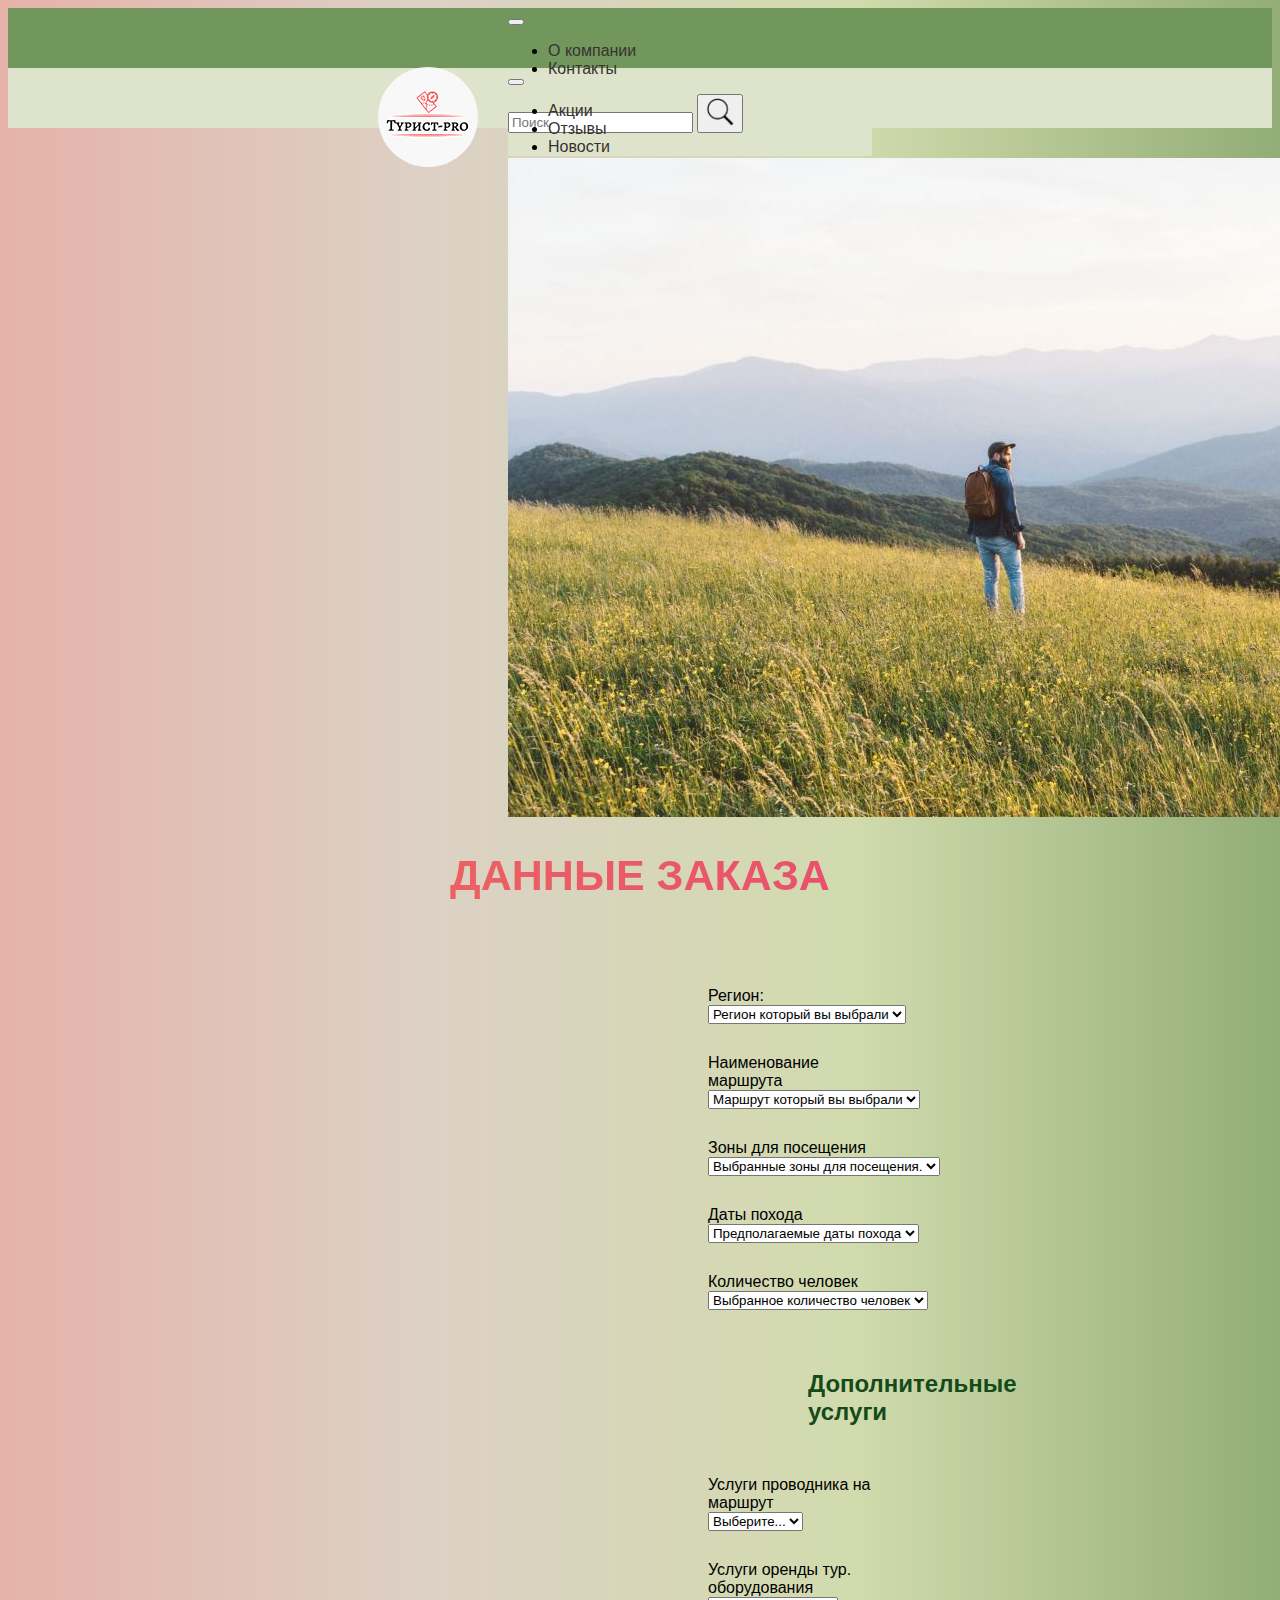
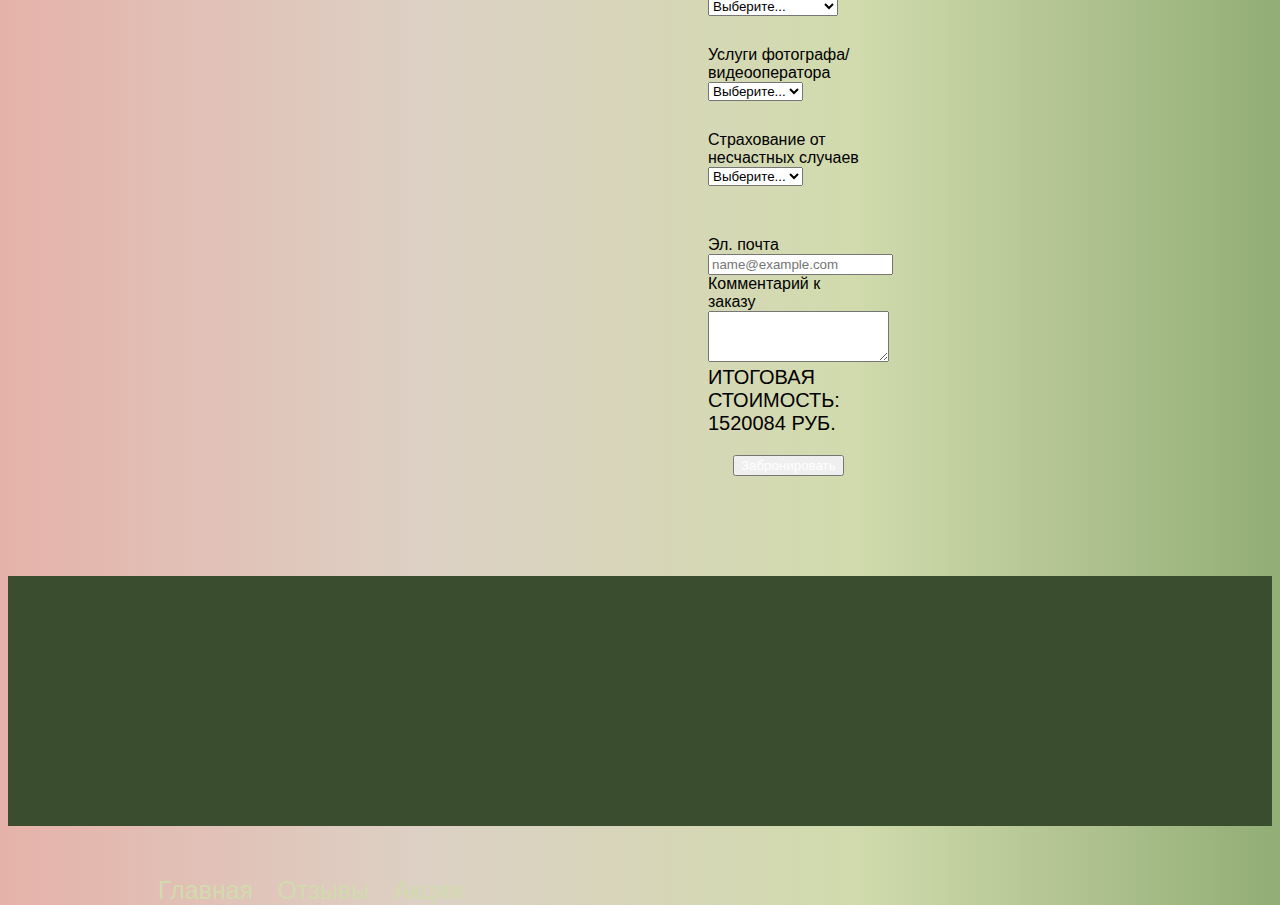
==== booking.html @ e1abac72 "Add files via upload" ====
<!DOCTYPE html>
<html lang="en">

<head>
    <meta charset="UTF-8">
    <meta http-equiv="X-UA-Compatible" content="IE=edge">
    <meta name="viewport" content="width=device-width, initial-scale=1.0">
    <link href="https://cdn.jsdelivr.net/npm/bootstrap@5.2.3/dist/css/bootstrap.min.css" rel="stylesheet"
        integrity="sha384-rbsA2VBKQhggwzxH7pPCaAqO46MgnOM80zW1RWuH61DGLwZJEdK2Kadq2F9CUG65" crossorigin="anonymous">
    <link rel="stylesheet" href="css/style.css">
    <link rel="stylesheet" href="js.js">
    <title>Document</title>
</head>

<body>

    <div class="header">

        <div class="wrapper">
            <div class="topline__content">
                <nav class="navbar navbar-expand-lg">
                    <div class="container-fluid">
                        <button class="navbar-toggler" type="button" data-bs-toggle="collapse"
                            data-bs-target="#navbarSupportedContent" aria-controls="navbarSupportedContent"
                            aria-expanded="false" aria-label="Toggle navigation">
                            <span class="navbar-toggler-icon"></span>
                        </button>
                        <div class="collapse navbar-collapse" id="navbarSupportedContent">
                            <ul class="navbar-nav me-auto mb-2 mb-lg-0">
                                <li class="nav-item dropdown">
                                    <a class="nav-link  text-white" href="#" role="button" data-bs-toggle="dropdown"
                                        aria-expanded="false">О компании</a>

                                </li>
                                <li class="nav-item">
                                    <a class="nav-link active text-white" aria-current="page" href="#">Контакты</a>
                                </li>
                            </ul>
                            <form class="d-flex" role="search">
                                <input class="form-control me-2" type="search" placeholder="Поиск" aria-label="Search">
                                <button class="btn btn-light text-white" type="submit"><img src="img/search--v4.png"
                                        alt="" width="30px"></button>
                            </form>

                        </div>
                    </div>
                </nav>
            </div>
        </div>
    </div>

    <div class="header2">
        <div class="wrapper">
            <nav class="navbar navbar-expand-lg bg-green">
                <div class="container-fluid">
                    <button class="navbar-toggler" type="button" data-bs-toggle="collapse" data-bs-target="#navbarNav"
                        aria-controls="navbarNav" aria-expanded="false" aria-label="Toggle navigation">
                        <span class="navbar-toggler-icon"></span>
                    </button>
                    <div class="collapse navbar-collapse" id="navbarNav">
                        <ul class="navbar-nav">

                            <li class="nav-item">
                                <a class="nav-link" href="#">Акции</a>
                            </li>
                            <li class="nav-item">
                                <a class="nav-link" href="#">Отзывы</a>
                            </li>
                            <li class="nav-item">
                                <a class="nav-link ">Новости</a>
                            </li>
                        </ul>
                    </div>
                </div>
            </nav>
        </div>
        <div class="logo"></div>
    </div>
    <div class="wrapper"></div>
    <div class="cart wrapper">

        <img src="./img/trekos.jpg" alt="">

    </div>
    <div>
        <div class="order">
            <h4 class="main_page_title">Данные заказа</h4>
        </div>
        <section1 class="form_turist ">
            <form class="row1 wrapper g-4">


                <div class="col-md-5">
                    <label for="validationDefault01" class="form-label">Регион:</label>
                    <select class="form-select" aria-label="Default select example">
                        <option selected>Регион который вы выбрали</option>

                    </select>
                </div>
                <div class="col-md-5">
                    <label for="validationDefault02" class="form-label">Наименование маршрута</label>
                    <select class="form-select" aria-label="Default select example">
                        <option selected>Маршрут который вы выбрали</option>


                    </select>
                </div>

                <div class="col-md-5"><label for="validationDefault02" class="form-label">Зоны для посещения</label>
                    <select class="form-select" aria-label="Default select example">
                        <option selected>Выбранные зоны для посещения.</option>


                    </select>
                </div>

                <div class="col-md-5"><label for="validationDefault02" class="form-label">Даты похода</label>
                    <select class="form-select" aria-label="Default select example">
                        <option selected>Предполагаемые даты похода</option>


                    </select>
                </div>
                <div class="col-md-5"><label for="validationDefault02" class="form-label">Количество человек</label>
                    <select class="form-select" aria-label="Default select example">
                        <option selected>Выбранное количество человек</option>


                    </select>
                </div>


            </form>
        </section1>

    </div>

    <section1 class="form_turist ">
        <form class="row1 wrapper g-4">
            <h2 class="advance1" id="booking">Дополнительные услуги</h2>

            <div class="col-md-5">
                <label for="validationDefault01" class="form-label">Услуги проводника на маршрут</label>
                <select class="form-select" aria-label="Default select example">
                    <option selected>Выберите...</option>
                    <option value="1">Да</option>
                    <option value="2">Нет</option>
                </select>
            </div>
            <div class="col-md-5">
                <label for="validationDefault02" class="form-label">Услуги оренды тур. оборудования</label>
                <select class="form-select" aria-label="Default select example">
                    <option selected>Выберите...</option>
                    <option value="1">Палатка</option>
                    <option value="2">Рюкзак</option>
                    <option value="4">Спальный мешок</option>

                </select>
            </div>

            <div class="col-md-5"><label for="validationDefault02" class="form-label">Услуги фотографа/видеооператора
                </label>
                <select class="form-select" aria-label="Default select example">
                    <option selected>Выберите...</option>
                    <option value="1">Да</option>
                    <option value="2">Нет</option>

                </select>
            </div>

            <div class="col-md-5">
                <label for="validationDefault04" class="form-label">Страхование от несчастных случаев</label>
                <select class="form-select" id="validationDefault04" required>
                    <option selected disabled value="">Выберите...</option>
                    <option value="12">От пумы</option>
                    <option value="13">От камня</option>
                    <option value="14">От холода</option>
                </select>
                <div class="mb-3">
                    <label for="exampleFormControlInput1" class="form-label">Эл. почта</label>
                    <input type="email" class="form-control" id="exampleFormControlInput1"
                        placeholder="name@example.com">
                </div>
                <div class="mb-4">
                    <label for="exampleFormControlTextarea1" class="form-label">Комментарий к заказу</label>
                    <textarea class="form-control" id="exampleFormControlTextarea1" rows="3"></textarea>
                </div>
                <div class="price">
                    <label1 for="validationDefault04" class="form-label">Итоговая стоимость: 1520084 руб.</label1>
                </div>
                <div class="col-125">
                    <button class="btn btn-danger" type="submit"> <a href="">Забронировать</a></button>
                </div>
            </div>
        </form>
    </section1>

    </div>
    <footer>
        <div class="contact ">
            <a>+7 (800) 555-33-10</a>
            <a>Turist_pro@gmail.com</a>
        </div>
        <div class="niz ">
            <a href=" ">Главная</a>

            <a href=" ">Отзывы</a>
            <a href=" ">Акции</a>
        </div>

    </footer>
    <!-- JavaScript Bundle with Popper -->
    <script src="https://cdn.jsdelivr.net/npm/bootstrap@5.2.3/dist/js/bootstrap.bundle.min.js"
        integrity="sha384-kenU1KFdBIe4zVF0s0G1M5b4hcpxyD9F7jL+jjXkk+Q2h455rYXK/7HAuoJl+0I4"
        crossorigin="anonymous"></script>
</body>

</html>
---- css/style.css ----
body {
    background: -webkit-linear-gradient(90deg, #e5b2a9, #ddd1c5, #d1dbad, #92ad76);
    background: linear-gradient(90deg, #e5b2a9, #ddd1c5, #d1dbad, #92ad76);
    font-family: sans-serif;
    border-radius: 30px;
}

.logo {
    background: url(../img/logo.png);
    width: 100px;
    height: 100px;
    margin-top: -105px;
    margin-left: 370px;
    border-radius: 100px;
}

.wrapper {
    max-width: 100%;
    padding-left: 500px;
    padding-right: 400px;
    margin-left: auto;
    margin-right: auto;
}

.navbar {
    background-color: #72975d;
}

.bg-green {
    background-color: #dee4cb;
}

.header {
    background-color: #72975d;
    height: 60px;
}

.header2 {
    background-color: #dee4cb;
    height: 60px;
}


.btn {
    color: #cf7e70;
}

.btn>a {
    color: #ffffff;
}

.main_page_title {
    font-size: 43px;
    text-transform: uppercase;
    text-align: center;
    color: #353535;
}

.additional-title-text {
    font: 600 30px/1 "Open Sans";
    text-align: center;
    color: #353535;
}

.cart {
    padding-top: 30px;
}

.main_page_articles {
    margin: auto;
    padding: 0 40px 46px;
    text-align: center;
}

h3 {
    display: block;
    font-size: 1.17em;
    margin-block-start: 1em;
    margin-block-end: 1em;
    margin-inline-start: 0px;
    margin-inline-end: 0px;
    font-weight: bold;
}

.goals>a:hover {
    color: #38322f;
    /* Цвет ссылки при наведении на нее курсора мыши */

}

.goals>a:hover {
    color: #38322f;
    /* Цвет ссылки при наведении на нее курсора мыши */

}

.gg>a:hover {
    color: #38322f;
    /* Цвет ссылки при наведении на нее курсора мыши */

}

a {
    color: #38322f;
    text-decoration: none;

}

.deviz {
    font-size: 50px;
    text-align: center;
    color: #ffffff;
    text-shadow: 3px 5px 6px rgb(12, 72, 42);
}

.goals {
    font-size: 25px;
    margin-top: 30px;
    text-align: center;
    color: #38322f;
}

.gg {
    padding: 20px 40px;
    background: #83e4ba7a;
    font-size: 20px;
    border: 2px dashed #e9dae2;
    border-radius: 10px;
    box-shadow: 0 0 0 4px#83e4ba7a, 2px 1px 6px 4px rgba(12, 88, 65, 0.5);
    color: #fff;
    font-family: 'Lato', sans-serif;
    margin-top: 30px;
}

.text1 {
    font-size: 30px;
    color: #d1dbad;
}

.text1>a {
    padding-left: 100px;
    color: #291d15;
}

section {
    padding-top: 40px;
}

section>img {
    padding-top: 40px;
    border-radius: 50px;
}

.advance {
    padding-left: 190px;
    color: #ffff;
}

.advance1 {
    padding-left: 300px;
    padding-top: 40px;
    color: rgb(21, 74, 25);
}

.row {
    width: 700px;
    height: 680px;
    margin-top: 50px;
    margin-left: 650px;
    background-color: #72975d;
    border-radius: 40px;
}

.col-md-5 {
    padding-top: 30px;
    margin-left: 200px;
}

.mb-3 {
    padding-top: 50px;
}
.mb-34 {
    margin-left: -40px;
}
.col-md-3 {
    margin-top: -90px;
    margin-left: 260px;
}

.col-125 {
    margin-top: 20px;
    margin-left: 25px;
}

.col-12 {
    margin-top: -100px;
    margin-left: 300px;
}

.col-123 {
    margin-top: -10px;
    margin-left: 240px;
}

label1 {
    font-size: 20px;
    text-transform: uppercase;

}

footer {
    background-color: #3a4e2f;
    width: 100%;
    height: 250px;
    word-spacing: 10 px;
    margin-top: 100px;
}

.niz {
    margin-left: 150px;
    word-spacing: 20px;
}

.niz>a>.ot {
    color: #d1dbad;
    font-size: 25px;
}

.niz>a {
    color: #d1dbad;
    font-size: 25px;
}

.contact {
    font-size: 40px;
    padding-left: 1400px;
    padding-top: 30px;
    color: #ffffff;
}

.blocks {
    margin-top: 20px;
}

.o1 {
    width: 950px;
    height: 220px;
    padding-top: 20px;
    bottom: 20px;
    right: 20px;
    background-color: #cf7e70;
    color: white;
    padding-left: 20px;
    padding-right: 20px;
    border-radius: 10px;
}

.o11 {
    padding-top: 10px;
}

.o2 {
    margin-top: 30px;
    width: 950px;
    height: 170px;
    padding-top: 20px;
    bottom: 20px;
    right: 20px;
    background-color: #467c54;
    color: white;
    padding-left: 20px;
    padding-right: 20px;
    border-radius: 10px;
}

.o22 {
    padding-top: 10px;
}

.o3 {
    margin-top: 30px;
    width: 950px;
    height: 170px;
    padding-top: 20px;
    bottom: 20px;
    right: 20px;
    background-color: #cf7e70;
    color: white;
    padding-left: 20px;
    padding-right: 20px;
    border-radius: 10px;
}

.o33 {
    padding-top: 10px;
}

h4 {
    margin-top: 30px;
    animation: flow 7s ease-in-out infinite;
    background: linear-gradient(-60deg, #904e95, #904e95, #e73c7e, #ee7752);
    background-size: 300%;
    -webkit-background-clip: text;
    background-clip: text;
    -webkit-text-fill-color: transparent;
}

@keyframes flow {
    0% {
        background-position: 0 50%;
    }

    50% {
        background-position: 100% 50%;
    }

    100% {
        background-position: 0% 50%;
    }
}


/* List */

ul_1 {
    counter-reset: index;
    padding: 0;
    max-width: 400px;
    margin-top: 40px;
    margin-left: 600px;
}


/* List element */

p_1 {
    counter-increment: index;
    display: flex;
    align-items: center;
    padding: 12px 0;
    box-sizing: border-box;
}


/* Element counter */

p_1::before {
    content: counters(index, ".", decimal-leading-zero);
    font-size: 1.5rem;
    text-align: right;
    font-weight: bold;
    min-width: 50px;
    padding-right: 12px;
    font-variant-numeric: tabular-nums;
    align-self: flex-start;
    background-image: linear-gradient(to bottom, rgb(93, 199, 175), orangered);
    background-attachment: fixed;
    -webkit-background-clip: text;
    -webkit-text-fill-color: transparent;
}


/* Element separation */

p_1+p_1 {
    border-top: 1px solid rgba(255, 255, 255, 0.2);
}

@use postcss-preset-env {
    stage: 0;

    autoprefixer: {
        grid: true;
    }

    browsers: last 2 versions
}

p_1 {
    position: relative;
}

p_1:hover {

    z-index: 1;
    left: -5px;
    top: -5px;
}

.cards {
    padding-top: 30px;
}

.card:hover {
    transform: scale(1.1);
}

.card {
    box-shadow: 0 4px 8px 0 rgba(0, 0, 0, 0.2);
    transition: 0.3s;
    border-radius: 10px;
    transition: transform .2s;
    height: 410px;
    /* 5px rounded corners */
}


/* Add rounded corners to the top left and the top right corner of the image */

.card>img {
    border-radius: 10px 10px 0 0;
}

.grid {
    display: grid;
  
    grid-template-columns: 1fr 1fr 1fr;
    grid-gap: 2vw;
}

.grid>div {
    background: rgb(255, 255, 255);
    text-align: center;
}

h5 {
    padding-top: 10px;
}

.grides{
    padding: 20px 40px;
    background: #72975d;
    font-size: 20px;
    border: 2px dashed #e9dae2;
    border-radius: 10px;
    box-shadow: 0 0 0 4px#72975d, 2px 1px 6px 4px rgba(12, 88, 65, 0.5);
    color: #fff;
    font-family: 'Lato', sans-serif;
margin-left: 350px;
    width: 300px;
    height: 250px;
    margin-top:150px;
    padding-top: 60px;
}

.mursh{
    background: url(../img/marshrut.jpg);
    width: 900px;
    height: 660px;
    margin-left: 850px;
    margin-top: -450px;
}
.vibor{
padding-top: 50px;
}
.podpis{
    padding-top: 40px;
}
.em{
background-color: #72975d;
width: 600px;
height: 300px;
margin-left: 220px;
margin-top: 50px;border-radius: 10px;
}
.em>a{
    
}
.gm{
    padding-left: -60px;
}
.podpis1{
margin-top: 30px;
margin-left: 230px;
}
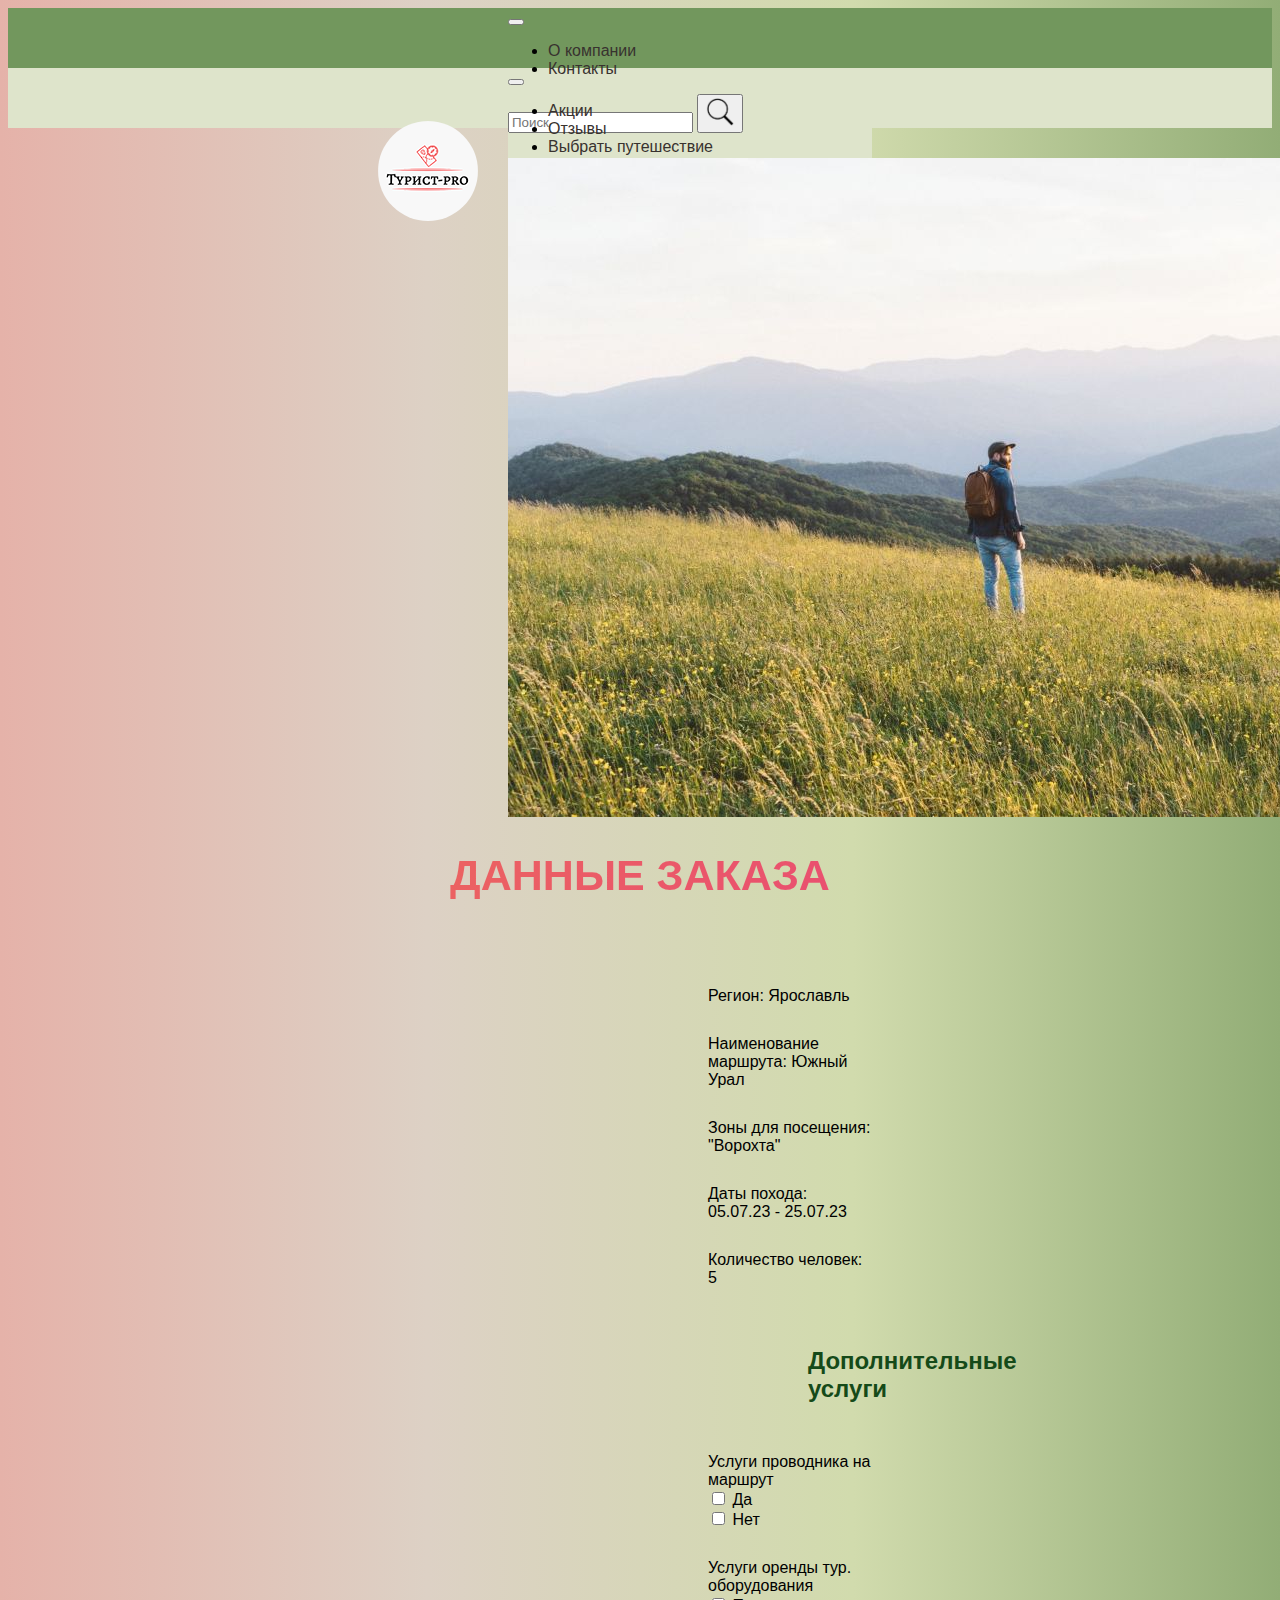
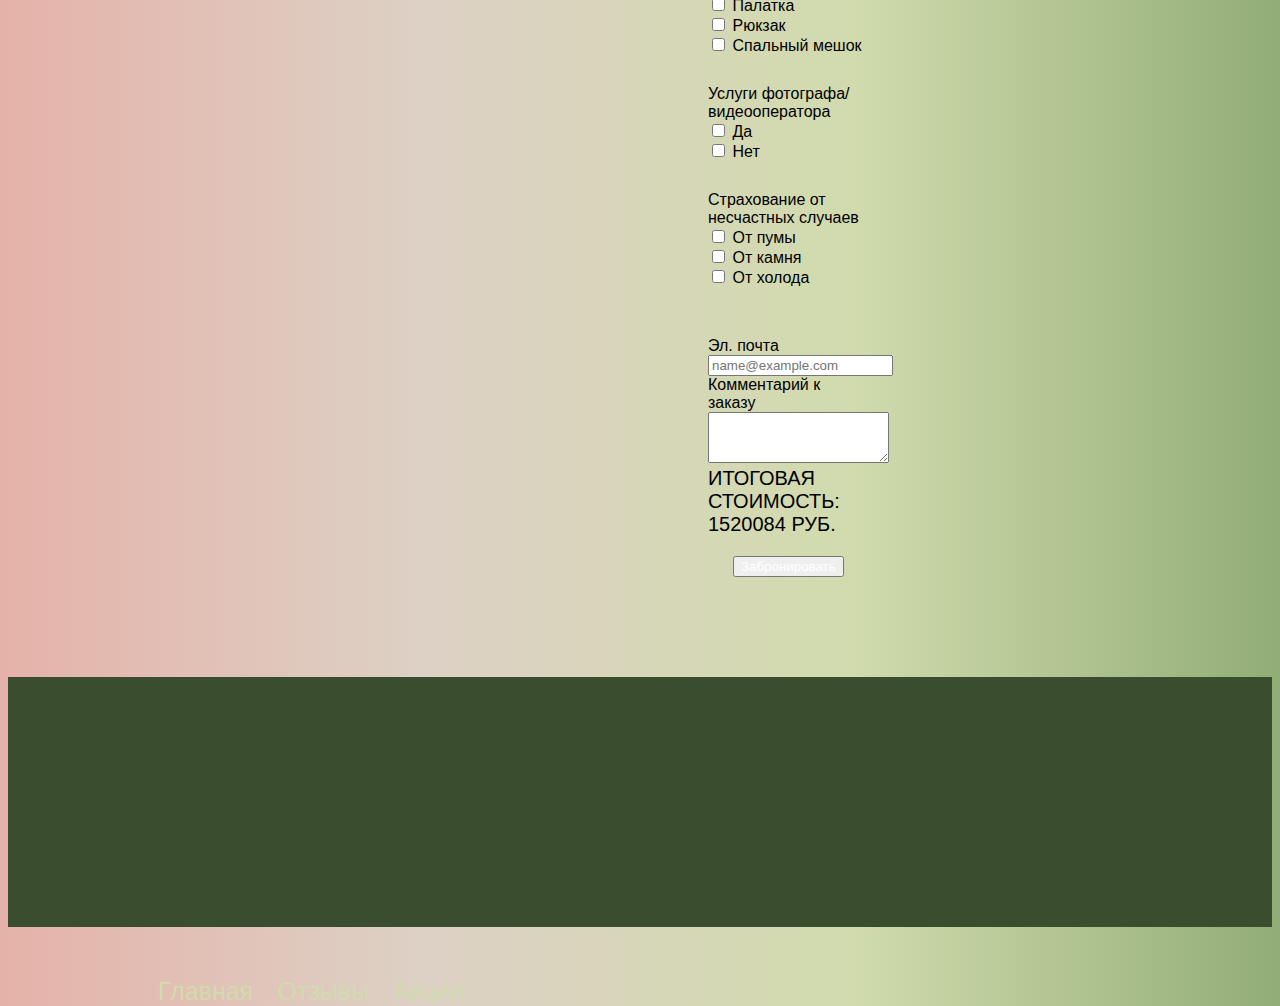
==== commit 5a5ba94c: "Add files via upload" ====
--- a/booking.html
+++ b/booking.html
@@ -5,8 +5,7 @@
     <meta charset="UTF-8">
     <meta http-equiv="X-UA-Compatible" content="IE=edge">
     <meta name="viewport" content="width=device-width, initial-scale=1.0">
-    <link href="https://cdn.jsdelivr.net/npm/bootstrap@5.2.3/dist/css/bootstrap.min.css" rel="stylesheet"
-        integrity="sha384-rbsA2VBKQhggwzxH7pPCaAqO46MgnOM80zW1RWuH61DGLwZJEdK2Kadq2F9CUG65" crossorigin="anonymous">
+    <link href="https://cdn.jsdelivr.net/npm/bootstrap@5.2.3/dist/css/bootstrap.min.css" rel="stylesheet" integrity="sha384-rbsA2VBKQhggwzxH7pPCaAqO46MgnOM80zW1RWuH61DGLwZJEdK2Kadq2F9CUG65" crossorigin="anonymous">
     <link rel="stylesheet" href="css/style.css">
     <link rel="stylesheet" href="js.js">
     <title>Document</title>
@@ -20,16 +19,13 @@
             <div class="topline__content">
                 <nav class="navbar navbar-expand-lg">
                     <div class="container-fluid">
-                        <button class="navbar-toggler" type="button" data-bs-toggle="collapse"
-                            data-bs-target="#navbarSupportedContent" aria-controls="navbarSupportedContent"
-                            aria-expanded="false" aria-label="Toggle navigation">
+                        <button class="navbar-toggler" type="button" data-bs-toggle="collapse" data-bs-target="#navbarSupportedContent" aria-controls="navbarSupportedContent" aria-expanded="false" aria-label="Toggle navigation">
                             <span class="navbar-toggler-icon"></span>
                         </button>
                         <div class="collapse navbar-collapse" id="navbarSupportedContent">
                             <ul class="navbar-nav me-auto mb-2 mb-lg-0">
                                 <li class="nav-item dropdown">
-                                    <a class="nav-link  text-white" href="#" role="button" data-bs-toggle="dropdown"
-                                        aria-expanded="false">О компании</a>
+                                    <a class="nav-link  text-white" href="#" role="button" data-bs-toggle="dropdown" aria-expanded="false">О компании</a>
 
                                 </li>
                                 <li class="nav-item">
@@ -53,8 +49,7 @@
         <div class="wrapper">
             <nav class="navbar navbar-expand-lg bg-green">
                 <div class="container-fluid">
-                    <button class="navbar-toggler" type="button" data-bs-toggle="collapse" data-bs-target="#navbarNav"
-                        aria-controls="navbarNav" aria-expanded="false" aria-label="Toggle navigation">
+                    <button class="navbar-toggler" type="button" data-bs-toggle="collapse" data-bs-target="#navbarNav" aria-controls="navbarNav" aria-expanded="false" aria-label="Toggle navigation">
                         <span class="navbar-toggler-icon"></span>
                     </button>
                     <div class="collapse navbar-collapse" id="navbarNav">
@@ -67,14 +62,31 @@
                                 <a class="nav-link" href="#">Отзывы</a>
                             </li>
                             <li class="nav-item">
-                                <a class="nav-link ">Новости</a>
+                                <a class="nav-link " href="./index.html">Выбрать путешествие</a>
+                            </li>
+                            <li class="nav-item">
+                                <a class="nav-link " href="./search.html">Поиск маршрутов</a>
+                            </li>
+                            <li class="nav-item">
+                                <a class="nav-link " href="./seat.html">Выбор зон</a>
+
+                            </li>
+                            <li class="nav-item">
+                                <a class="nav-link " href="./booking.html">Бронирование</a>
+
                             </li>
                         </ul>
                     </div>
                 </div>
             </nav>
         </div>
-        <div class="logo"></div>
+        <a href="./index.html">
+            <div class="logo">
+
+            </div>
+        </a>
+
+
     </div>
     <div class="wrapper"></div>
     <div class="cart wrapper">
@@ -91,42 +103,24 @@
 
 
                 <div class="col-md-5">
-                    <label for="validationDefault01" class="form-label">Регион:</label>
-                    <select class="form-select" aria-label="Default select example">
-                        <option selected>Регион который вы выбрали</option>
-
-                    </select>
+                    <label for="validationDefault01" class="form-label">Регион: Ярославль</label>
+
+
                 </div>
                 <div class="col-md-5">
-                    <label for="validationDefault02" class="form-label">Наименование маршрута</label>
-                    <select class="form-select" aria-label="Default select example">
-                        <option selected>Маршрут который вы выбрали</option>
-
-
-                    </select>
-                </div>
-
-                <div class="col-md-5"><label for="validationDefault02" class="form-label">Зоны для посещения</label>
-                    <select class="form-select" aria-label="Default select example">
-                        <option selected>Выбранные зоны для посещения.</option>
-
-
-                    </select>
-                </div>
-
-                <div class="col-md-5"><label for="validationDefault02" class="form-label">Даты похода</label>
-                    <select class="form-select" aria-label="Default select example">
-                        <option selected>Предполагаемые даты похода</option>
-
-
-                    </select>
-                </div>
-                <div class="col-md-5"><label for="validationDefault02" class="form-label">Количество человек</label>
-                    <select class="form-select" aria-label="Default select example">
-                        <option selected>Выбранное количество человек</option>
-
-
-                    </select>
+                    <label for="validationDefault02" class="form-label">Наименование маршрута: Южный Урал</label>
+
+                </div>
+
+                <div class="col-md-5"><label for="validationDefault02" class="form-label">Зоны для посещения: "Ворохта"</label>
+
+                </div>
+
+                <div class="col-md-5"><label for="validationDefault02" class="form-label">Даты похода: 05.07.23 - 25.07.23</label>
+
+                </div>
+                <div class="col-md-5"><label for="validationDefault02" class="form-label">Количество человек: 5</label>
+
                 </div>
 
 
@@ -141,45 +135,82 @@
 
             <div class="col-md-5">
                 <label for="validationDefault01" class="form-label">Услуги проводника на маршрут</label>
-                <select class="form-select" aria-label="Default select example">
-                    <option selected>Выберите...</option>
-                    <option value="1">Да</option>
-                    <option value="2">Нет</option>
-                </select>
+                <div class="form-check">
+                    <input class="form-check-input" type="checkbox" value="" id="flexCheckDefault">
+                    <label class="form-check-label" for="flexCheckDefault">
+                    Да
+                    </label>
+                </div>
+                <div class="form-check">
+                    <input class="form-check-input" type="checkbox" value="" id="flexCheckDefault">
+                    <label class="form-check-label" for="flexCheckDefault">
+                    Нет
+                    </label>
+                </div>
             </div>
             <div class="col-md-5">
                 <label for="validationDefault02" class="form-label">Услуги оренды тур. оборудования</label>
-                <select class="form-select" aria-label="Default select example">
-                    <option selected>Выберите...</option>
-                    <option value="1">Палатка</option>
-                    <option value="2">Рюкзак</option>
-                    <option value="4">Спальный мешок</option>
-
-                </select>
+                <div class="form-check">
+                    <input class="form-check-input" type="checkbox" value="" id="flexCheckDefault">
+                    <label class="form-check-label" for="flexCheckDefault">
+                        Палатка
+                    </label>
+                </div>
+                <div class="form-check">
+                    <input class="form-check-input" type="checkbox" value="" id="flexCheckDefault">
+                    <label class="form-check-label" for="flexCheckDefault">
+                        Рюкзак
+                    </label>
+                </div>
+                <div class="form-check">
+                    <input class="form-check-input" type="checkbox" value="" id="flexCheckDefault">
+                    <label class="form-check-label" for="flexCheckDefault">
+                        Спальный мешок
+                    </label>
+                </div>
+
             </div>
 
             <div class="col-md-5"><label for="validationDefault02" class="form-label">Услуги фотографа/видеооператора
                 </label>
-                <select class="form-select" aria-label="Default select example">
-                    <option selected>Выберите...</option>
-                    <option value="1">Да</option>
-                    <option value="2">Нет</option>
-
-                </select>
+                <div class="form-check">
+                    <input class="form-check-input" type="checkbox" value="" id="flexCheckDefault">
+                    <label class="form-check-label" for="flexCheckDefault">
+                    Да
+                    </label>
+                </div>
+                <div class="form-check">
+                    <input class="form-check-input" type="checkbox" value="" id="flexCheckDefault">
+                    <label class="form-check-label" for="flexCheckDefault">
+                    Нет
+                    </label>
+                </div>
             </div>
 
             <div class="col-md-5">
                 <label for="validationDefault04" class="form-label">Страхование от несчастных случаев</label>
-                <select class="form-select" id="validationDefault04" required>
-                    <option selected disabled value="">Выберите...</option>
-                    <option value="12">От пумы</option>
-                    <option value="13">От камня</option>
-                    <option value="14">От холода</option>
-                </select>
+                <div class="form-check">
+                    <input class="form-check-input" type="checkbox" value="" id="flexCheckDefault">
+                    <label class="form-check-label" for="flexCheckDefault">
+                        От пумы
+                    </label>
+                </div>
+                <div class="form-check">
+                    <input class="form-check-input" type="checkbox" value="" id="flexCheckDefault">
+                    <label class="form-check-label" for="flexCheckDefault">
+                        От камня
+                    </label>
+                </div>
+                <div class="form-check">
+                    <input class="form-check-input" type="checkbox" value="" id="flexCheckDefault">
+                    <label class="form-check-label" for="flexCheckDefault">
+                        От холода
+                    </label>
+                </div>
+
                 <div class="mb-3">
                     <label for="exampleFormControlInput1" class="form-label">Эл. почта</label>
-                    <input type="email" class="form-control" id="exampleFormControlInput1"
-                        placeholder="name@example.com">
+                    <input type="email" class="form-control" id="exampleFormControlInput1" placeholder="name@example.com">
                 </div>
                 <div class="mb-4">
                     <label for="exampleFormControlTextarea1" class="form-label">Комментарий к заказу</label>
@@ -202,7 +233,7 @@
             <a>Turist_pro@gmail.com</a>
         </div>
         <div class="niz ">
-            <a href=" ">Главная</a>
+            <a href="./index.html">Главная</a>
 
             <a href=" ">Отзывы</a>
             <a href=" ">Акции</a>
@@ -210,9 +241,7 @@
 
     </footer>
     <!-- JavaScript Bundle with Popper -->
-    <script src="https://cdn.jsdelivr.net/npm/bootstrap@5.2.3/dist/js/bootstrap.bundle.min.js"
-        integrity="sha384-kenU1KFdBIe4zVF0s0G1M5b4hcpxyD9F7jL+jjXkk+Q2h455rYXK/7HAuoJl+0I4"
-        crossorigin="anonymous"></script>
+    <script src="https://cdn.jsdelivr.net/npm/bootstrap@5.2.3/dist/js/bootstrap.bundle.min.js" integrity="sha384-kenU1KFdBIe4zVF0s0G1M5b4hcpxyD9F7jL+jjXkk+Q2h455rYXK/7HAuoJl+0I4" crossorigin="anonymous"></script>
 </body>
 
 </html>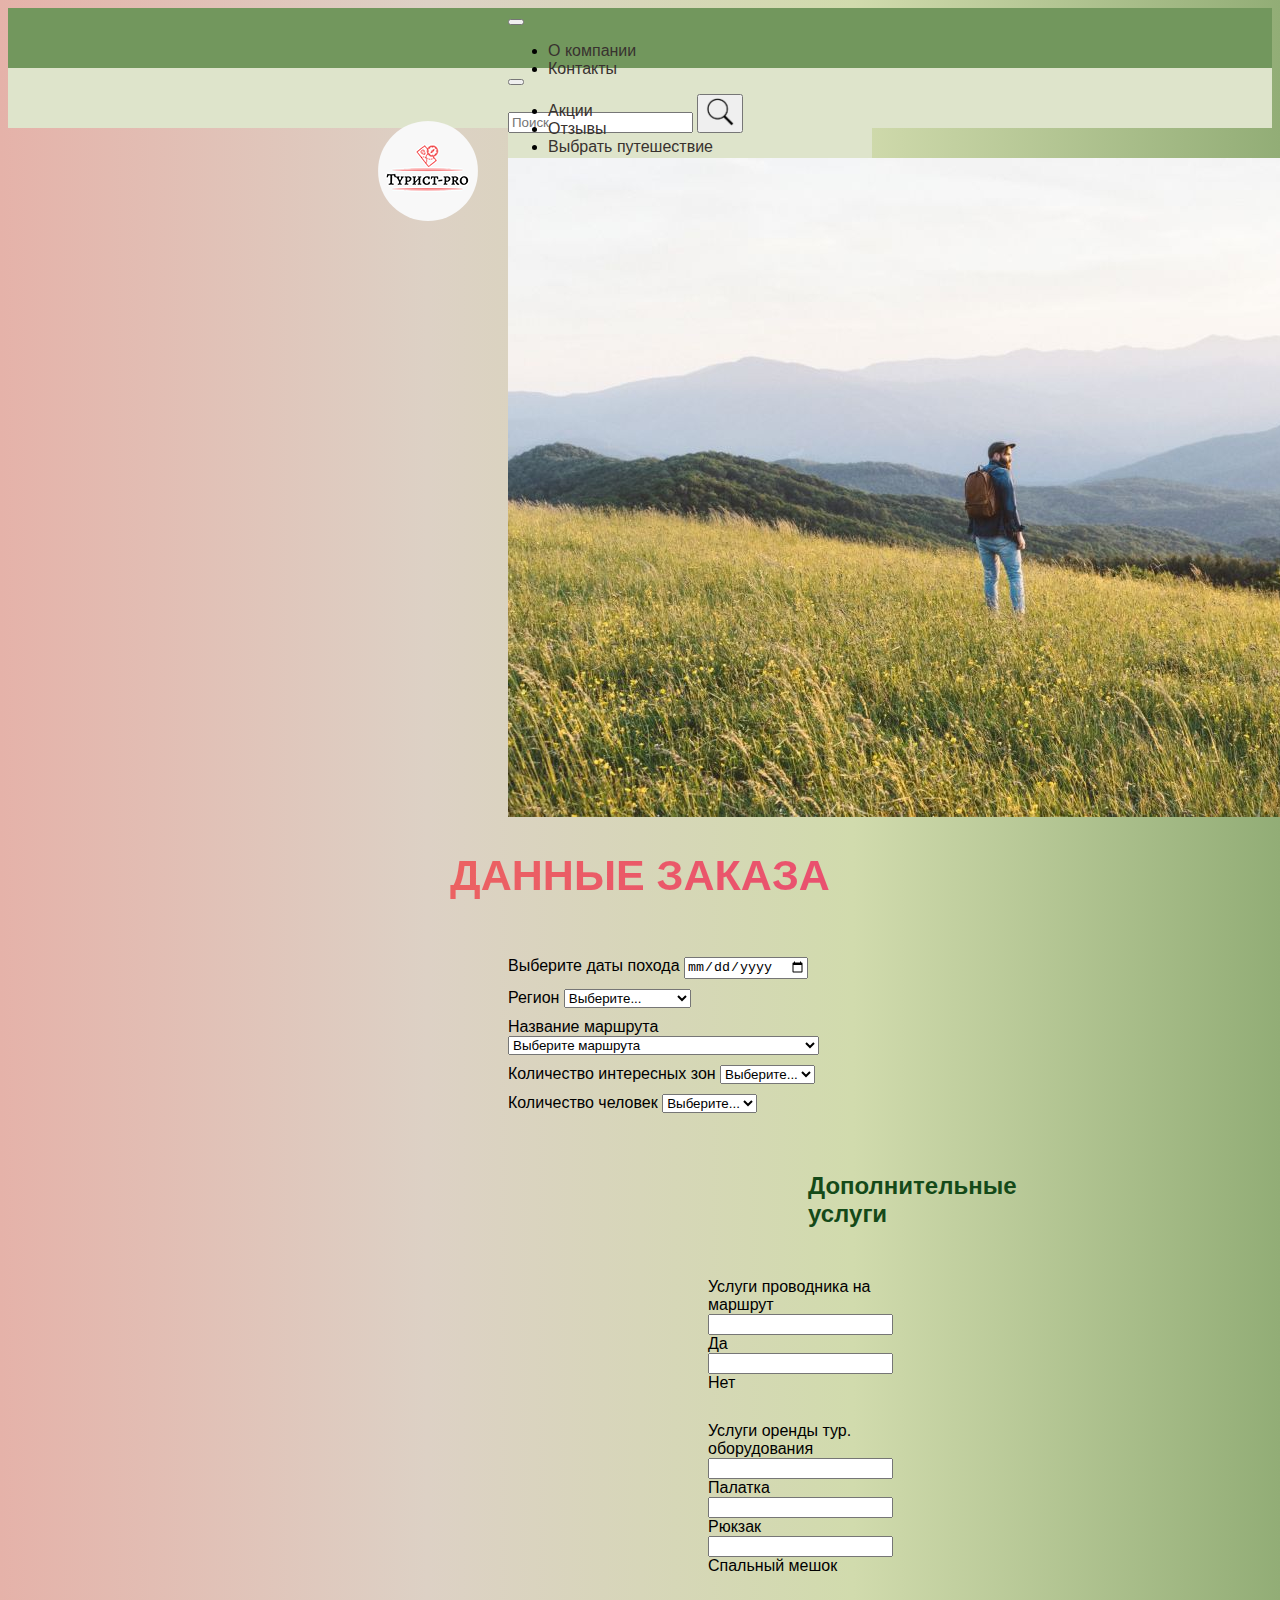
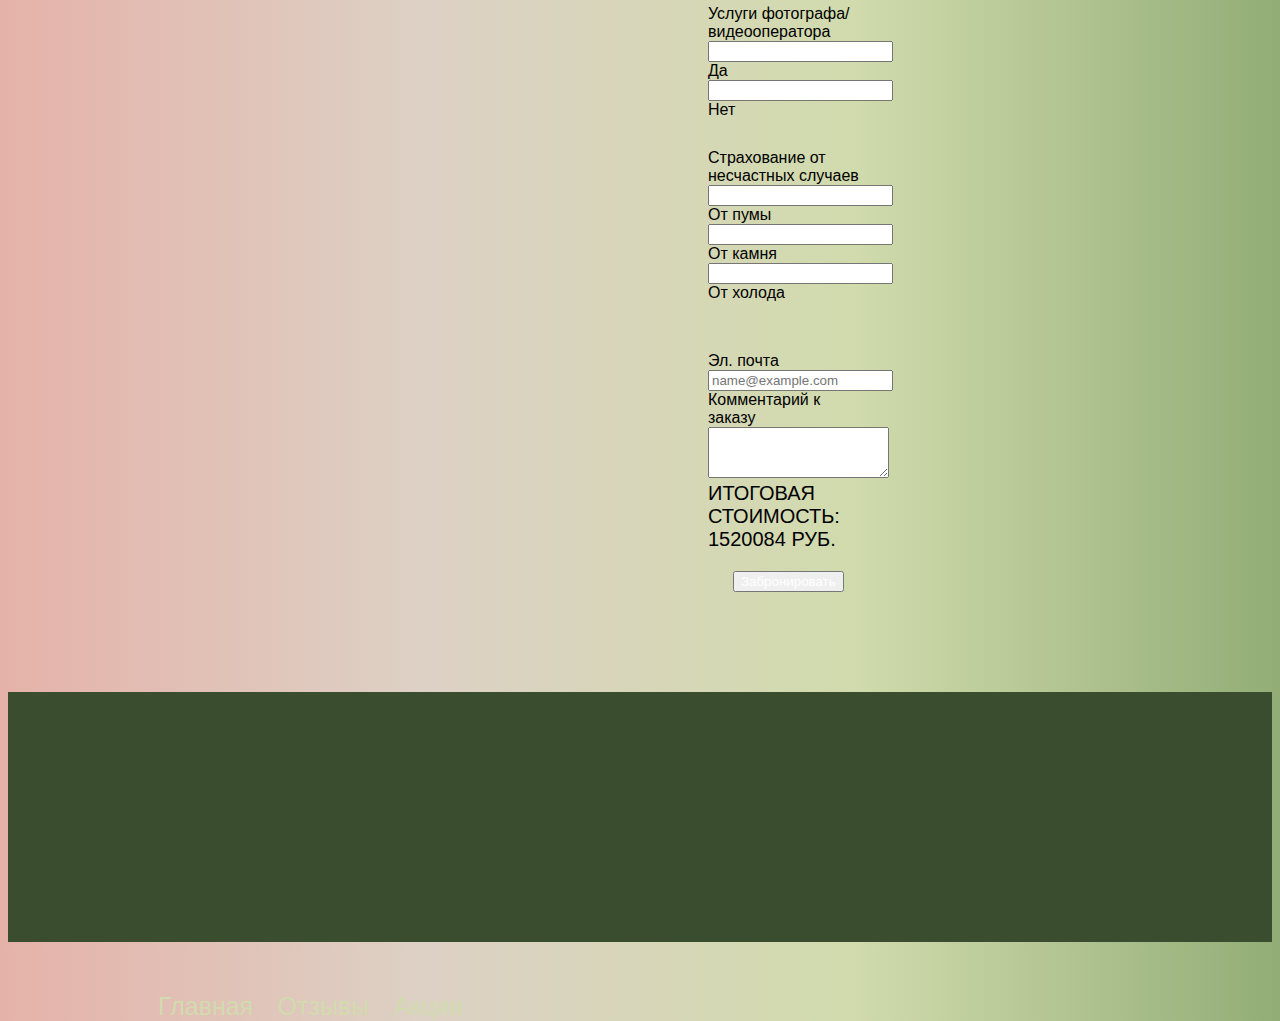
==== commit 6325b5d2: "Add files via upload" ====
--- a/booking.html
+++ b/booking.html
@@ -102,125 +102,165 @@
             <form class="row1 wrapper g-4">
 
 
-                <div class="col-md-5">
-                    <label for="validationDefault01" class="form-label">Регион: Ярославль</label>
-
-
-                </div>
-                <div class="col-md-5">
-                    <label for="validationDefault02" class="form-label">Наименование маршрута: Южный Урал</label>
-
-                </div>
-
-                <div class="col-md-5"><label for="validationDefault02" class="form-label">Зоны для посещения: "Ворохта"</label>
-
-                </div>
-
-                <div class="col-md-5"><label for="validationDefault02" class="form-label">Даты похода: 05.07.23 - 25.07.23</label>
-
-                </div>
-                <div class="col-md-5"><label for="validationDefault02" class="form-label">Количество человек: 5</label>
-
-                </div>
-
-
-            </form>
-        </section1>
+                <div class="col-50">
+                    <label for="validationDefault01" class="form-label">Выберите даты похода</label>
+                    <input type="date" class="form-control" id="validationDefault01" value="" required>
+                </div>
+                <div class="col-50"><label for="validationDefault02" class="form-label">Регион</label>
+                    <select class="form-select" aria-label="Default select example">
+                        <option selected>Выберите...</option>
+                        <option value="1">Москва</option>
+                        <option value="2">Санкт-Петербург</option>
+                        <option value="4">Ярославль</option>
+                        <option value="5">Тула</option>
+                        <option value="6">Сочи</option>
+                        <option value="7">Ростов Великий</option>
+                        <option value="8">Дмитров</option>
+                        <option value="9">Севастополь</option>
+                        <option value="10">Тверь</option>
+                        <option value="11">Екатеринбург</option>
+                    </select>
+                </div>
+
+                <div class="col-50"><label for="validationDefault02" class="form-label">Название маршрута</label>
+                    <select class="form-select" aria-label="Default select example">
+                        <option selected>Выберите  маршрута</option>
+                        <option value="1">Большая Байкальская тропа (ББТ)</option>
+                        <option value="2">Кроноцкий биосферный заповедник, Камчатка</option>
+                        <option value="4">Вдоль хребта горы Белухи, Алтай</option>
+                        <option value="5">Южный Урал, Челябинск</option>
+                        <option value="6">Столбы, Красноярск</option>
+                        <option value="7">О-ва Кижи и Валаам, Карелия</option>
+                        <option value="8">Балаклава-Ласпи, Крымские тропы</option>
+                      
+                    </select>
+                </div>
+
+                <div class="col-50">
+                    <label for=" validationDefault04 " class="form-label ">Количество интересных зон</label>
+                    <select class="form-select " id="validationDefault04 " required>
+                        <option selected disabled value=" ">Выберите...</option>
+                        <option value="12 ">1</option>
+                        <option value="13 ">2</option>
+                        <option value="14 ">3</option>
+                    
+                    
+                    </select>
+                </div>
+                <div class="col-50">
+                    <label for=" validationDefault04 " class="form-label ">Количество человек</label>
+                    <select class="form-select " id="validationDefault04 " required>
+                        <option selected disabled value=" ">Выберите...</option>
+                        <option value="12 ">1</option>
+                        <option value="13 ">2</option>
+                        <option value="14 ">3</option>
+                        <option value="12 ">4</option>
+                        <option value="13 ">5</option>
+                        <option value="14 ">более 6</option>
+                    
+                    </select>
+                </div>
+    </div>
+
+
+
+    </form>
+    </section1>
 
     </div>
 
     <section1 class="form_turist ">
-        <form class="row1 wrapper g-4">
-            <h2 class="advance1" id="booking">Дополнительные услуги</h2>
-
-            <div class="col-md-5">
-                <label for="validationDefault01" class="form-label">Услуги проводника на маршрут</label>
-                <div class="form-check">
-                    <input class="form-check-input" type="checkbox" value="" id="flexCheckDefault">
-                    <label class="form-check-label" for="flexCheckDefault">
+        <form class="row1 wrapper g-4 ">
+            <h2 class="advance1 " id="booking ">Дополнительные услуги</h2>
+
+            <div class="col-md-5 ">
+                <label for="validationDefault01 " class="form-label ">Услуги проводника на маршрут</label>
+                <div class="form-check ">
+                    <input class="form-check-input " type="checkbox " value=" " id="flexCheckDefault ">
+                    <label class="form-check-label " for="flexCheckDefault ">
                     Да
                     </label>
                 </div>
-                <div class="form-check">
-                    <input class="form-check-input" type="checkbox" value="" id="flexCheckDefault">
-                    <label class="form-check-label" for="flexCheckDefault">
+                <div class="form-check ">
+                    <input class="form-check-input " type="checkbox " value=" " id="flexCheckDefault ">
+                    <label class="form-check-label " for="flexCheckDefault ">
                     Нет
                     </label>
                 </div>
             </div>
-            <div class="col-md-5">
-                <label for="validationDefault02" class="form-label">Услуги оренды тур. оборудования</label>
-                <div class="form-check">
-                    <input class="form-check-input" type="checkbox" value="" id="flexCheckDefault">
-                    <label class="form-check-label" for="flexCheckDefault">
+            <div class="col-md-5 ">
+                <label for="validationDefault02 " class="form-label ">Услуги оренды тур. оборудования</label>
+                <div class="form-check ">
+                    <input class="form-check-input " type="checkbox " value=" " id="flexCheckDefault ">
+                    <label class="form-check-label " for="flexCheckDefault ">
                         Палатка
                     </label>
                 </div>
-                <div class="form-check">
-                    <input class="form-check-input" type="checkbox" value="" id="flexCheckDefault">
-                    <label class="form-check-label" for="flexCheckDefault">
+                <div class="form-check ">
+                    <input class="form-check-input " type="checkbox " value=" " id="flexCheckDefault ">
+                    <label class="form-check-label " for="flexCheckDefault ">
                         Рюкзак
                     </label>
                 </div>
-                <div class="form-check">
-                    <input class="form-check-input" type="checkbox" value="" id="flexCheckDefault">
-                    <label class="form-check-label" for="flexCheckDefault">
+                <div class="form-check ">
+                    <input class="form-check-input " type="checkbox " value=" " id="flexCheckDefault ">
+                    <label class="form-check-label " for="flexCheckDefault ">
                         Спальный мешок
                     </label>
                 </div>
 
             </div>
 
-            <div class="col-md-5"><label for="validationDefault02" class="form-label">Услуги фотографа/видеооператора
+            <div class="col-md-5 "><label for="validationDefault02 " class="form-label ">Услуги фотографа/видеооператора
                 </label>
-                <div class="form-check">
-                    <input class="form-check-input" type="checkbox" value="" id="flexCheckDefault">
-                    <label class="form-check-label" for="flexCheckDefault">
+                <div class="form-check ">
+                    <input class="form-check-input " type="checkbox " value=" " id="flexCheckDefault ">
+                    <label class="form-check-label " for="flexCheckDefault ">
                     Да
                     </label>
                 </div>
-                <div class="form-check">
-                    <input class="form-check-input" type="checkbox" value="" id="flexCheckDefault">
-                    <label class="form-check-label" for="flexCheckDefault">
+                <div class="form-check ">
+                    <input class="form-check-input " type="checkbox " value=" " id="flexCheckDefault ">
+                    <label class="form-check-label " for="flexCheckDefault ">
                     Нет
                     </label>
                 </div>
             </div>
 
-            <div class="col-md-5">
-                <label for="validationDefault04" class="form-label">Страхование от несчастных случаев</label>
-                <div class="form-check">
-                    <input class="form-check-input" type="checkbox" value="" id="flexCheckDefault">
-                    <label class="form-check-label" for="flexCheckDefault">
+            <div class="col-md-5 ">
+                <label for="validationDefault04 " class="form-label ">Страхование от несчастных случаев</label>
+                <div class="form-check ">
+                    <input class="form-check-input " type="checkbox " value=" " id="flexCheckDefault ">
+                    <label class="form-check-label " for="flexCheckDefault ">
                         От пумы
                     </label>
                 </div>
-                <div class="form-check">
-                    <input class="form-check-input" type="checkbox" value="" id="flexCheckDefault">
-                    <label class="form-check-label" for="flexCheckDefault">
+                <div class="form-check ">
+                    <input class="form-check-input " type="checkbox " value=" " id="flexCheckDefault ">
+                    <label class="form-check-label " for="flexCheckDefault ">
                         От камня
                     </label>
                 </div>
-                <div class="form-check">
-                    <input class="form-check-input" type="checkbox" value="" id="flexCheckDefault">
-                    <label class="form-check-label" for="flexCheckDefault">
+                <div class="form-check ">
+                    <input class="form-check-input " type="checkbox " value=" " id="flexCheckDefault ">
+                    <label class="form-check-label " for="flexCheckDefault ">
                         От холода
                     </label>
                 </div>
 
-                <div class="mb-3">
-                    <label for="exampleFormControlInput1" class="form-label">Эл. почта</label>
-                    <input type="email" class="form-control" id="exampleFormControlInput1" placeholder="name@example.com">
-                </div>
-                <div class="mb-4">
-                    <label for="exampleFormControlTextarea1" class="form-label">Комментарий к заказу</label>
-                    <textarea class="form-control" id="exampleFormControlTextarea1" rows="3"></textarea>
-                </div>
-                <div class="price">
-                    <label1 for="validationDefault04" class="form-label">Итоговая стоимость: 1520084 руб.</label1>
-                </div>
-                <div class="col-125">
-                    <button class="btn btn-danger" type="submit"> <a href="">Забронировать</a></button>
+                <div class="mb-3 ">
+                    <label for="exampleFormControlInput1 " class="form-label ">Эл. почта</label>
+                    <input type="email " class="form-control " id="exampleFormControlInput1 " placeholder="name@example.com ">
+                </div>
+                <div class="mb-4 ">
+                    <label for="exampleFormControlTextarea1 " class="form-label ">Комментарий к заказу</label>
+                    <textarea class="form-control " id="exampleFormControlTextarea1 " rows="3 "></textarea>
+                </div>
+                <div class="price ">
+                    <label1 for="validationDefault04 " class="form-label ">Итоговая стоимость: 1520084 руб.</label1>
+                </div>
+                <div class="col-125 ">
+                    <button class="btn btn-danger " type="submit "> <a href=" ">Забронировать</a></button>
                 </div>
             </div>
         </form>
@@ -233,7 +273,7 @@
             <a>Turist_pro@gmail.com</a>
         </div>
         <div class="niz ">
-            <a href="./index.html">Главная</a>
+            <a href="./index.html ">Главная</a>
 
             <a href=" ">Отзывы</a>
             <a href=" ">Акции</a>
@@ -241,7 +281,7 @@
 
     </footer>
     <!-- JavaScript Bundle with Popper -->
-    <script src="https://cdn.jsdelivr.net/npm/bootstrap@5.2.3/dist/js/bootstrap.bundle.min.js" integrity="sha384-kenU1KFdBIe4zVF0s0G1M5b4hcpxyD9F7jL+jjXkk+Q2h455rYXK/7HAuoJl+0I4" crossorigin="anonymous"></script>
+    <script src="https://cdn.jsdelivr.net/npm/bootstrap@5.2.3/dist/js/bootstrap.bundle.min.js " integrity="sha384-kenU1KFdBIe4zVF0s0G1M5b4hcpxyD9F7jL+jjXkk+Q2h455rYXK/7HAuoJl+0I4 " crossorigin="anonymous "></script>
 </body>
 
 </html>--- a/css/style.css
+++ b/css/style.css
@@ -39,7 +39,6 @@
     background-color: #dee4cb;
     height: 60px;
 }
-
 
 .btn {
     color: #cf7e70;
@@ -85,25 +84,21 @@
 .goals>a:hover {
     color: #38322f;
     /* Цвет ссылки при наведении на нее курсора мыши */
-
 }
 
 .goals>a:hover {
     color: #38322f;
     /* Цвет ссылки при наведении на нее курсора мыши */
-
 }
 
 .gg>a:hover {
     color: #38322f;
     /* Цвет ссылки при наведении на нее курсора мыши */
-
 }
 
 a {
     color: #38322f;
     text-decoration: none;
-
 }
 
 .deviz {
@@ -179,9 +174,11 @@
 .mb-3 {
     padding-top: 50px;
 }
+
 .mb-34 {
     margin-left: -40px;
 }
+
 .col-md-3 {
     margin-top: -90px;
     margin-left: 260px;
@@ -205,7 +202,6 @@
 label1 {
     font-size: 20px;
     text-transform: uppercase;
-
 }
 
 footer {
@@ -309,11 +305,9 @@
     0% {
         background-position: 0 50%;
     }
-
     50% {
         background-position: 100% 50%;
     }
-
     100% {
         background-position: 0% 50%;
     }
@@ -368,11 +362,9 @@
 
 @use postcss-preset-env {
     stage: 0;
-
     autoprefixer: {
         grid: true;
     }
-
     browsers: last 2 versions
 }
 
@@ -381,7 +373,6 @@
 }
 
 p_1:hover {
-
     z-index: 1;
     left: -5px;
     top: -5px;
@@ -413,7 +404,6 @@
 
 .grid {
     display: grid;
-  
     grid-template-columns: 1fr 1fr 1fr;
     grid-gap: 2vw;
 }
@@ -427,7 +417,7 @@
     padding-top: 10px;
 }
 
-.grides{
+.grides {
     padding: 20px 40px;
     background: #72975d;
     font-size: 20px;
@@ -436,40 +426,49 @@
     box-shadow: 0 0 0 4px#72975d, 2px 1px 6px 4px rgba(12, 88, 65, 0.5);
     color: #fff;
     font-family: 'Lato', sans-serif;
-margin-left: 350px;
+    margin-left: 350px;
     width: 300px;
     height: 250px;
-    margin-top:150px;
+    margin-top: 150px;
     padding-top: 60px;
 }
 
-.mursh{
+.mursh {
     background: url(../img/marshrut.jpg);
     width: 900px;
     height: 660px;
     margin-left: 850px;
     margin-top: -450px;
 }
-.vibor{
-padding-top: 50px;
-}
-.podpis{
+
+.vibor {
+    padding-top: 50px;
+}
+
+.podpis {
     padding-top: 40px;
 }
-.em{
-background-color: #72975d;
-width: 600px;
-height: 300px;
-margin-left: 220px;
-margin-top: 50px;border-radius: 10px;
-}
-.em>a{
-    
-}
-.gm{
+
+.em {
+    background-color: #72975d;
+    width: 600px;
+    height: 300px;
+    margin-left: 220px;
+    margin-top: 50px;
+    border-radius: 10px;
+}
+
+.em>a {}
+
+.gm {
     padding-left: -60px;
 }
-.podpis1{
-margin-top: 30px;
-margin-left: 230px;
+
+.podpis1 {
+    margin-top: 30px;
+    margin-left: 230px;
+}
+
+.col-50 {
+    margin-top: 10px;
 }